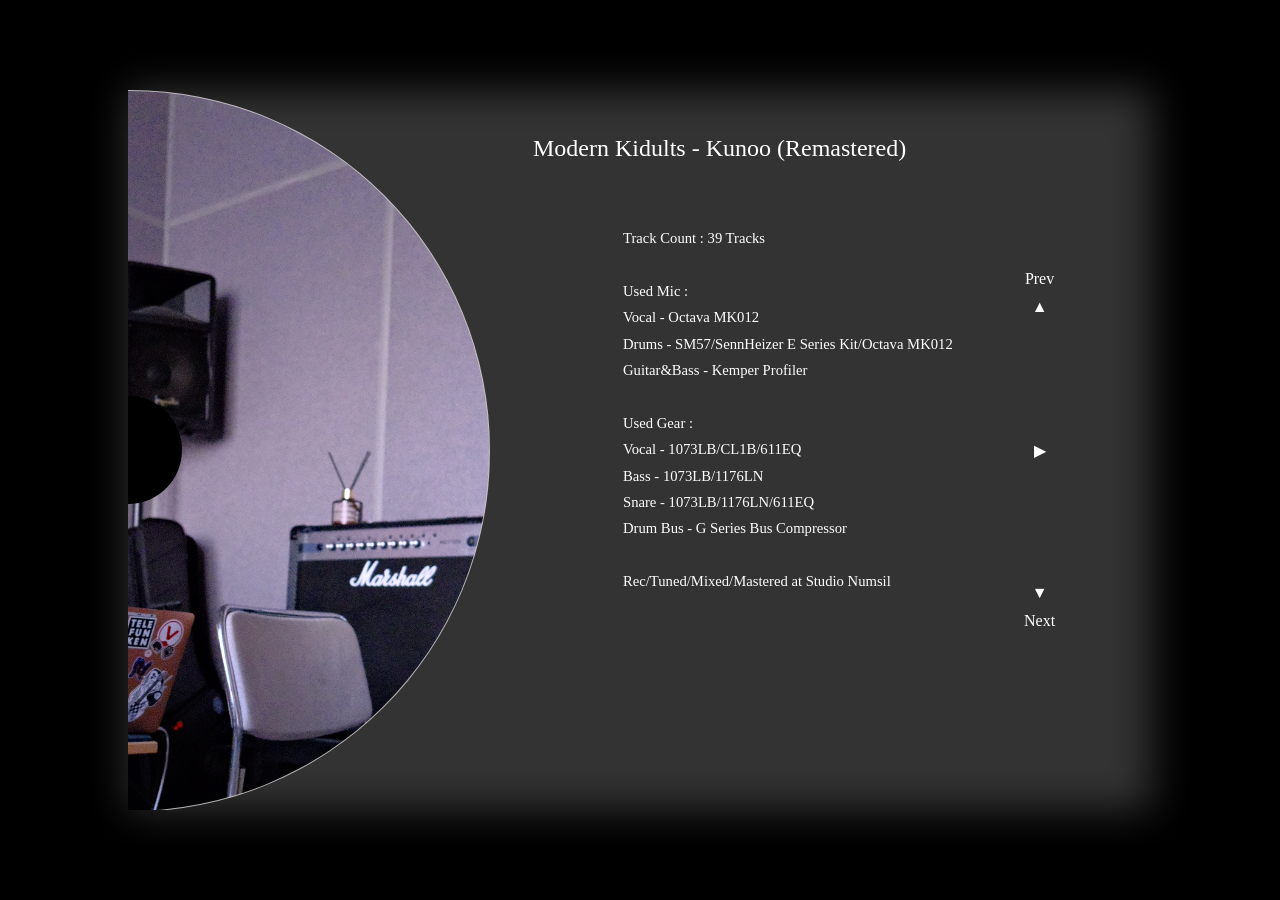
==== player/player.html @ be31c456 "Add files via upload" ====
<!DOCTYPE html>
<html lang="en">
<head>
    <meta charset="UTF-8">
    <meta name="viewport" content="width=device-width, initial-scale=1.0">
    <link rel="stylesheet" href="player.css">
    <title>NUMSIL DEMO PLAYER</title>
</head>
<body>
    <audio id="audioSource"></audio>
    <div class="playerBackground">
    
       

        <div class="playerBody">
            <div class="playerBlur"></div>
            <div class="playerLayout">
                <div class="rotateCD">
                </div>
                <div class="rotateCDShadow">
                </div>
                <div class="rotateCDdec">
                </div>
                <div class="rotateCDdecBlur">
                </div>
                <div class="songTitle">
                    
                </div>

                <div class="songCredit">
                    
                </div>

                <div class="buttonGroup">

                    <div class="prevbutton">
                        <div class="prevText">Prev</div>
                        <div class="prevLogo">▲</div>
                    </div>
                    <div class="pausebutton">▶</div>
                    <div class="nextbutton">
                        <div class="nextLogo">▼</div>
                        <div class="nextText">Next</div>
                    </div>

                </div>
                

            </div>
        </div>

        

    </div>

</body>

<script src="player.js">
    
</script>

</html>
---- player/player.css ----
@charset "UTF-8";

@media (max-width: 1050px) {

    body {

    margin: 0;
    padding: 0;
}

.playerBackground{

    color: white;
    font-size: 15pt;
    width: 100vw;
    height: 100vh;
    background-color: black;

    display: flex;
    flex-direction: column;
    justify-content: center;
    align-items: center;
}

.playerBody{
    width: 100vw;
    height: 100vh;
    position:relative;

    margin: 0;
    padding: 0;
}
.playerBlur {
    position: absolute;
    top: 0;
    left: 0;


    width: 100%;
    height: 100%;
    background-color: white;
    opacity: 20%;
    filter:blur(20px);

    display: flex;
    justify-content: center;
    align-items: center;

    z-index: 0;

}

.playerLayout {
    position:absolute;
    top:0;
    left: 0;
    width: 100%;
    height: 100%;

    width: 100%;
    height: 100%;
    filter:blur(0);
    opacity: 100%;

    font-weight: 200;

    
    z-index: 1;

    overflow: hidden;

    font-size: 12pt;
}

.rotateCD{

    top:-50vw;
    left: 0;
    position:absolute;
    height: 100vw;
    width: 100vw;
    border-radius: 50vw;

    border: solid rgba(204, 200, 200, 0.877) 1.5px;
    background-size: cover;

    animation: CDrotate linear 20s infinite;
    animation-play-state: paused;
    z-index: 1;
     
}
.rotateCDShadow{

    top:-50vw;
    left: 0;
    position:absolute;
    height: 100vw;
    width: 100vw;
    border-radius: 50vw;
    z-index: 0;
    box-shadow: 0 8px 20px rgba(0,0,0,0.25);
    
     
}

.rotateCDdec {
    top: -5vw;
    left: 45vw;

    position: absolute;
    height: 10vw;
    width: 10vw;
    
    
    background-color: black;

    border-radius: 10vw;
    z-index: 2;
}

.rotateCDdecBlur{
    top: -5vw;
    left: 45vw;

    position: absolute;
    height: 10vw;
    width: 10vw;
    
    
    background-color: white;

    filter:blur(27px);
    opacity: 70%;

    border-radius: 10vw;
    z-index: 3;
}

@keyframes CDrotate {
    0% {transform: rotate(0deg);}
    100% {transform: rotate(360deg);}
}

.songTitle {
    position: absolute;

    width: 80vw;
    top: 79vh;
    left: 10vw;

    font-size: 14pt;
    font-weight:500;

    text-align: center;
}

.songCredit {
    position: absolute;

    font-size: 9pt;
    text-align: center;
    width: 80vw;
    top: 55vw;
    left: 10vw;
    line-height: 1.7;
}

.buttonGroup{

    display: flex;
    flex-direction: row;
    align-items: center;
    justify-content: space-between;

    position: absolute;
    width: 60vw;

    top:90vh;
    left: 20vw;

}
.prevbutton{
   

    display: flex;
    justify-content: center;
    align-items: center;
    flex-direction: row;

    

}


.prevText{
    margin-right: 10px;
    font-weight: 400;
}
.nextText{
    margin-left:9px;
    font-weight: 400;
}
.pausebutton {
    display: flex;
    justify-content: center;
    align-items: center;
    flex-direction: column;
}

.nextbutton {
    display: flex;
    justify-content: center;
    align-items: center;
    flex-direction: row;

}


}

@media (min-width: 1050px) and (max-width:1200px) {

    body {

    margin: 0;
    padding: 0;
}

.playerBackground{

    color: white;
    font-size: 15pt;
    width: 100vw;
    height: 100vh;
    background-color: black;

    display: flex;
    flex-direction: column;
    justify-content: center;
    align-items: center;
}

.playerBody{
    width: 100vw;
    height: 100vh;
    position:relative;

    margin: 0;
    padding: 0;
}
.playerBlur {
    position: absolute;
    top: 0;
    left: 0;


    width: 100%;
    height: 100%;
    background-color: white;
    opacity: 20%;
    filter:blur(20px);

    display: flex;
    justify-content: center;
    align-items: center;

    z-index: 0;

}

.playerLayout {
    position:absolute;
    top:0;
    left: 0;
    width: 100%;
    height: 100%;

    width: 100%;
    height: 100%;
    filter:blur(0);
    opacity: 100%;

    font-weight: 200;

    
    z-index: 1;

    overflow: hidden;

    font-size: 12pt;
}

.rotateCD{

    top:0;
    left: -50vh;
    position:absolute;
    height: 100vh;
    width: 100vh;
    border-radius: 50vh;

    border: solid rgba(204, 200, 200, 0.877) 1.5px;
    background-size: cover;

    animation: CDrotate linear 20s infinite;
    animation-play-state: paused;

    cursor: pointer;
}

.rotateCDShadow{
    top:0;
    left: -50vh;
    position:absolute;
    height: 100vh;
    width: 100vh;
    border-radius: 50vh;

    box-shadow:0 8px 20px rgba(0,0,0,0.25);

}

.rotateCDdec {
    top: 43vh;
    left: -7vh;

    position: absolute;
    height: 14vh;
    width: 14vh;
    
    
    background-color: black;

    border-radius: 7vh;
}
.rotateCDdecBlur{
    top: 43vh;
    left: -7vh;

    position: absolute;
    height: 14vh;
    width: 14vh;
    
    
    background-color: white;

    filter:blur(80px);
    opacity: 70%;

    border-radius: 7vh;
}

@keyframes CDrotate {
    0% {transform: rotate(0deg);}
    100% {transform: rotate(360deg);}
}

.songTitle {
    position: absolute;
    top: 10vh;
    left: 50vh;

    font-size: 18pt;
    font-weight:500;
}

.songCredit {
    position: absolute;
    top: 27vh;
    left: 70vh;

    font-size: 11pt;
    line-height: 1.8;
}

.buttonGroup{

    display: flex;
    flex-direction: column;
    align-items: center;
    justify-content: space-between;

    position: absolute;
    height: 100vh;


    left: 90vw;

}
.prevbutton{
   

    display: flex;
    justify-content: center;
    align-items: center;
    flex-direction: column;

    padding-top: 20vh;
    cursor: pointer;
}

.prevText {
    margin-bottom: 10px;
    cursor: pointer;
}

.pausebutton {
    display: flex;
    justify-content: center;
    align-items: center;
    flex-direction: column;
    cursor: pointer;
}

.nextbutton {
    display: flex;
    justify-content: center;
    align-items: center;
    flex-direction: column;

    padding-bottom: 20vh;
    cursor: pointer;
}

.nextText {
    margin-top: 10px;
    cursor: pointer;
}

}

@media (min-width: 1200px){
body {

    margin: 0;
    padding: 0;
}

.playerBackground{

    color: white;
    font-size: 15pt;
    width: 100vw;
    height: 100vh;
    background-color: black;

    display: flex;
    flex-direction: column;
    justify-content: center;
    align-items: center;
}

.playerBody{
    width: 80vw;
    height: 80vh;
    position:relative;

    margin: 0;
    padding: 0;
}
.playerBlur {
    position: absolute;
    top: 0;
    left: 0;


    width: 100%;
    height: 100%;
    background-color: white;
    opacity: 20%;
    filter:blur(20px);

    display: flex;
    justify-content: center;
    align-items: center;

    z-index: 0;

}

.playerLayout {
    position:absolute;
    top:0;
    left: 0;
    width: 100%;
    height: 100%;

    width: 100%;
    height: 100%;
    filter:blur(0);
    opacity: 100%;

    font-weight: 200;

    
    z-index: 1;

    overflow: hidden;

    font-size: 12pt;
}

.rotateCD{

    top:0;
    left: -40vh;
    position:absolute;
    height: 80vh;
    width: 80vh;
    border-radius: 40vh;

    border: solid rgba(204, 200, 200, 0.877) 1.5px;
    background-size: cover;

    animation: CDrotate linear 20s infinite;
    animation-play-state: paused;
}

.rotateCDdec {
    top: 34vh;
    left: -6vh;

    position: absolute;
    height: 12vh;
    width: 12vh;
    
    
    background-color: black;

    border-radius: 6vh;
}

@keyframes CDrotate {
    0% {transform: rotate(0deg);}
    100% {transform: rotate(360deg);}
}

.songTitle {
    position: absolute;
    top: 5vh;
    left: 45vh;

    font-size: 18pt;
    font-weight:500;
}

.songCredit {
    position: absolute;
    top: 15vh;
    left: 55vh;
    width: 40vw;

    font-size: 11pt;
    line-height: 1.8;
}

.buttonGroup{

    display: flex;
    flex-direction: column;
    align-items: center;
    justify-content: space-between;

    position: absolute;
    height: 80vh;


    left: 70vw;

}
.prevbutton{
   

    display: flex;
    justify-content: center;
    align-items: center;
    flex-direction: column;

    padding-top: 20vh;
    cursor: pointer;
}

.prevText {
    margin-bottom: 10px;
    cursor: pointer;
}

.pausebutton {
    display: flex;
    justify-content: center;
    align-items: center;
    flex-direction: column;
    cursor: pointer;
}

.nextbutton {
    display: flex;
    justify-content: center;
    align-items: center;
    flex-direction: column;
    cursor: pointer;

    padding-bottom: 20vh;
}

.nextText {
    margin-top: 10px;
}



}
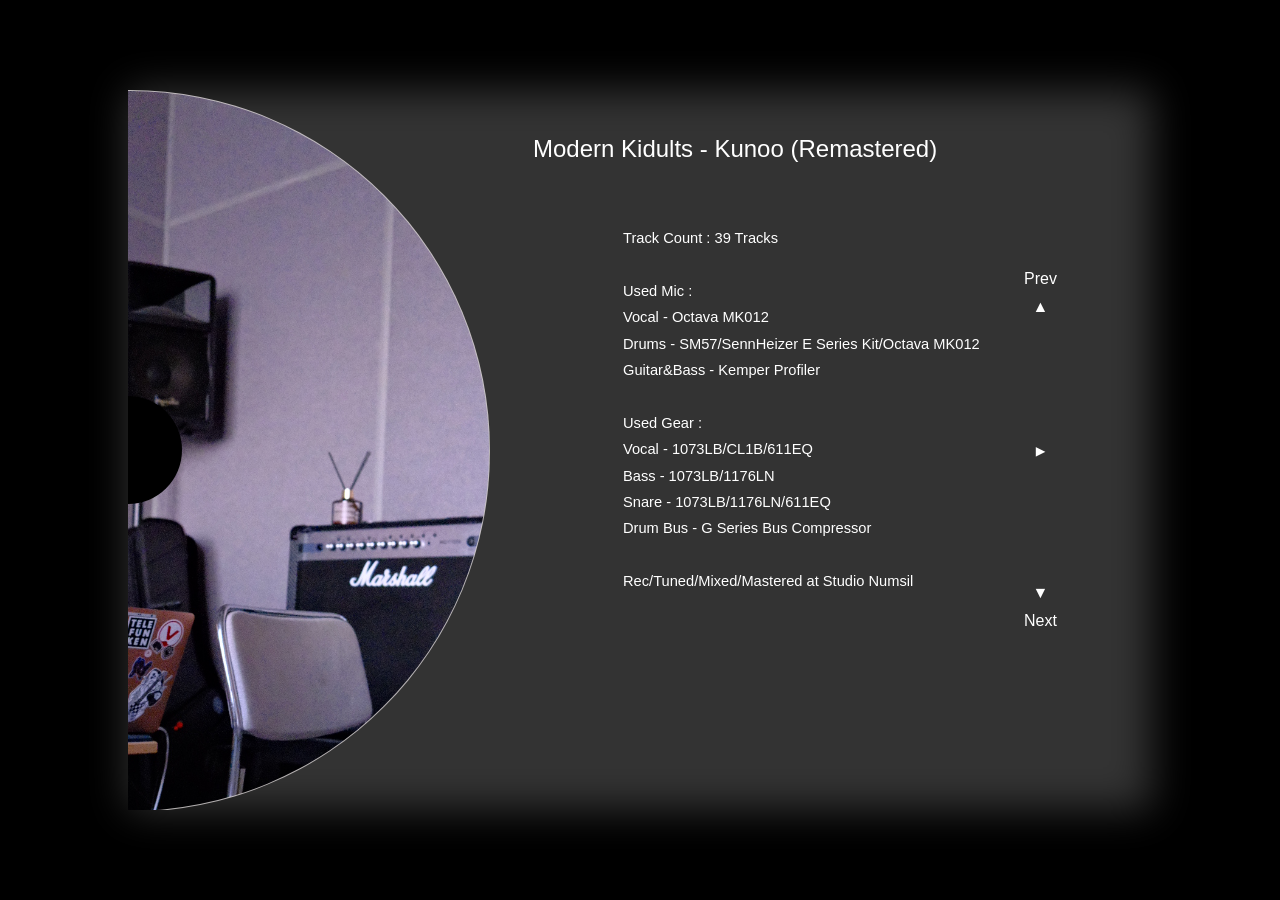
==== commit a2b54929: "Update player.html" ====
--- a/player/player.html
+++ b/player/player.html
@@ -3,6 +3,11 @@
 <head>
     <meta charset="UTF-8">
     <meta name="viewport" content="width=device-width, initial-scale=1.0">
+    <link rel="preconnect" href="https://fonts.googleapis.com">
+    <link rel="preconnect" href="https://fonts.gstatic.com" crossorigin>
+    <link href="https://fonts.googleapis.com/css2?family=Roboto:ital,wght@0,100..900;1,100..900&display=swap" rel="stylesheet">
+
+
     <link rel="stylesheet" href="player.css">
     <title>NUMSIL DEMO PLAYER</title>
 </head>
@@ -37,7 +42,7 @@
                         <div class="prevText">Prev</div>
                         <div class="prevLogo">▲</div>
                     </div>
-                    <div class="pausebutton">▶</div>
+                    <div class="pausebutton" style="font-family: monospace;">▶</div>
                     <div class="nextbutton">
                         <div class="nextLogo">▼</div>
                         <div class="nextText">Next</div>
@@ -59,4 +64,4 @@
     
 </script>
 
-</html>+</html>
--- a/player/player.css
+++ b/player/player.css
@@ -6,14 +6,21 @@
 
     margin: 0;
     padding: 0;
-}
+
+    font-family: "Roboto",sans-serif;
+    font-optical-sizing: auto;
+
+
+}
+
+
 
 .playerBackground{
 
     color: white;
     font-size: 15pt;
     width: 100vw;
-    height: 100vh;
+    height: calc(var(--fixed-vh) * 100);
     background-color: black;
 
     display: flex;
@@ -24,7 +31,7 @@
 
 .playerBody{
     width: 100vw;
-    height: 100vh;
+    height: calc(var(--fixed-vh) * 100);
     position:relative;
 
     margin: 0;
@@ -145,7 +152,7 @@
     position: absolute;
 
     width: 80vw;
-    top: 79vh;
+    top: calc(var(--fixed-vh) * 79);
     left: 10vw;
 
     font-size: 14pt;
@@ -175,7 +182,7 @@
     position: absolute;
     width: 60vw;
 
-    top:90vh;
+    top:calc(var(--fixed-vh) * 90);
     left: 20vw;
 
 }
@@ -224,6 +231,10 @@
 
     margin: 0;
     padding: 0;
+
+    font-family: "Roboto",sans-serif;
+    font-optical-sizing: auto;
+
 }
 
 .playerBackground{
@@ -434,6 +445,10 @@
 
     margin: 0;
     padding: 0;
+
+    font-family: "Roboto",sans-serif;
+    font-optical-sizing: auto;
+
 }
 
 .playerBackground{
@@ -609,4 +624,4 @@
 
 
 
-}+}
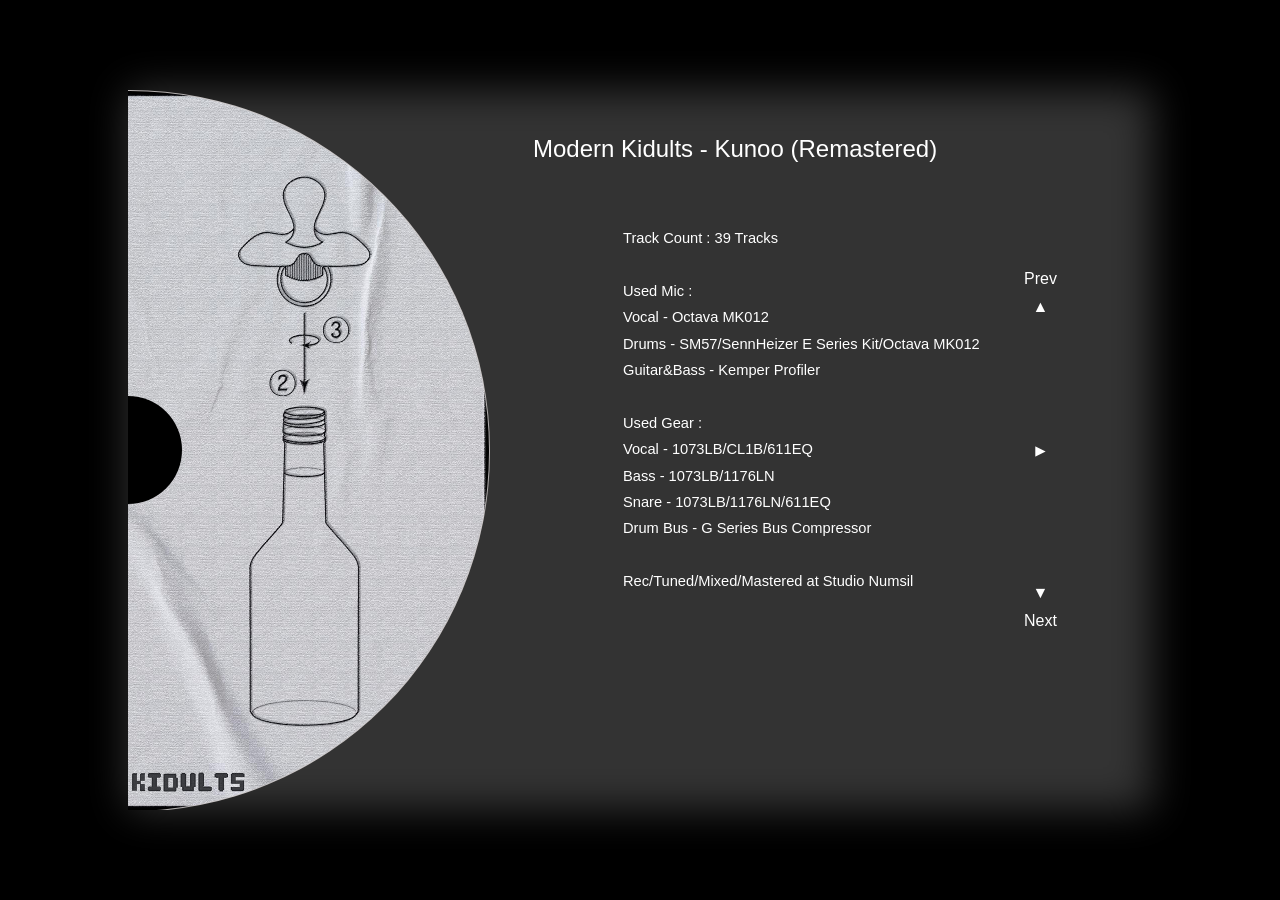
==== commit 8c8bb968: "Update player.html" ====
--- a/player/player.html
+++ b/player/player.html
@@ -42,7 +42,7 @@
                         <div class="prevText">Prev</div>
                         <div class="prevLogo">▲</div>
                     </div>
-                    <div class="pausebutton" style="font-family: monospace;">▶</div>
+                    <div class="pausebutton" style="font-family: monospace; font-size:13pt;">▶</div>
                     <div class="nextbutton">
                         <div class="nextLogo">▼</div>
                         <div class="nextText">Next</div>
@@ -65,3 +65,4 @@
 </script>
 
 </html>
+
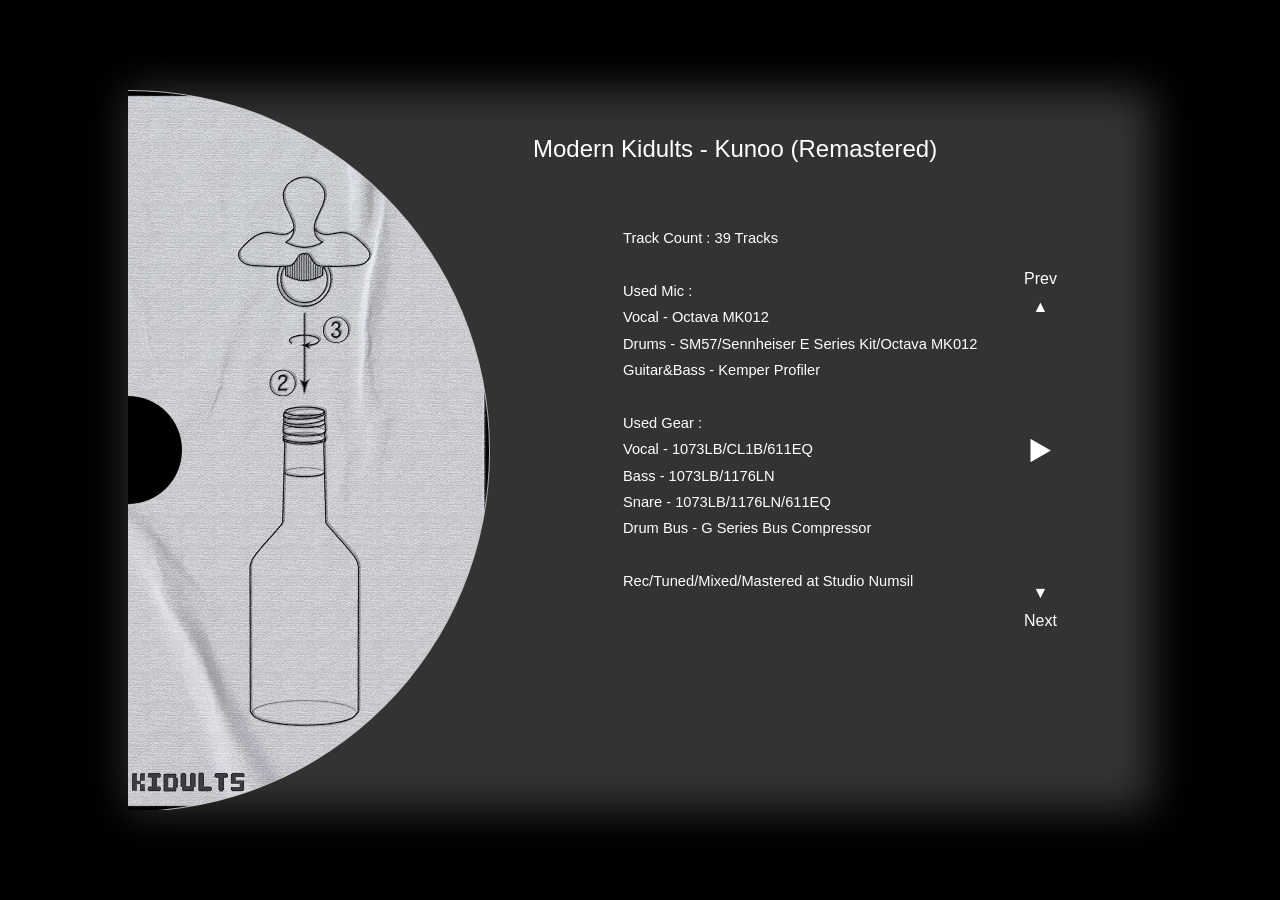
==== commit 86c08aab: "Update player.html" ====
--- a/player/player.html
+++ b/player/player.html
@@ -42,7 +42,9 @@
                         <div class="prevText">Prev</div>
                         <div class="prevLogo">▲</div>
                     </div>
-                    <div class="pausebutton" style="font-family: monospace; font-size:13pt;">▶</div>
+                    <div class="pausebutton" >
+                        <img src="PLAY.png" alt="">
+                    </div>
                     <div class="nextbutton">
                         <div class="nextLogo">▼</div>
                         <div class="nextText">Next</div>
@@ -65,4 +67,3 @@
 </script>
 
 </html>
-
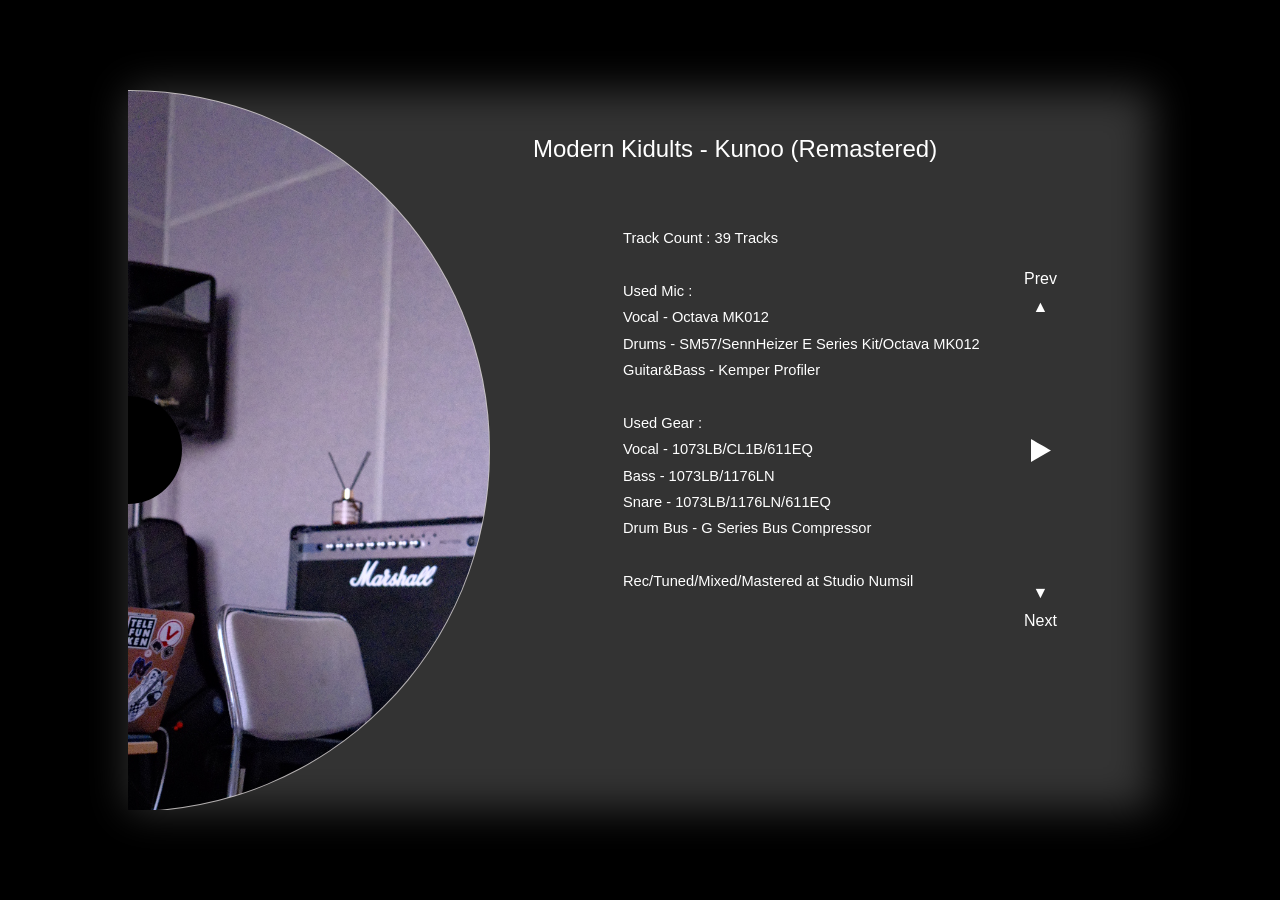
==== commit 1edc4042: "Update player.html" ====
--- a/player/player.html
+++ b/player/player.html
@@ -43,7 +43,7 @@
                         <div class="prevLogo">▲</div>
                     </div>
                     <div class="pausebutton" >
-                        <img src="PLAY.png" alt="">
+                        <img src="PLAY.svg" alt="">
                     </div>
                     <div class="nextbutton">
                         <div class="nextLogo">▼</div>
@@ -67,3 +67,4 @@
 </script>
 
 </html>
+
--- a/player/player.css
+++ b/player/player.css
@@ -212,6 +212,8 @@
     justify-content: center;
     align-items: center;
     flex-direction: column;
+
+    scale:0.8;
 }
 
 .nextbutton {
@@ -414,6 +416,10 @@
     margin-bottom: 10px;
     cursor: pointer;
 }
+.prevLogo{
+    font-style: monospace;
+    font-size: 12pt;
+}
 
 .pausebutton {
     display: flex;
@@ -421,6 +427,13 @@
     align-items: center;
     flex-direction: column;
     cursor: pointer;
+    
+    
+
+}
+.nextLogo{
+    font-style: monospace;
+    font-size: 12pt;
 }
 
 .nextbutton {
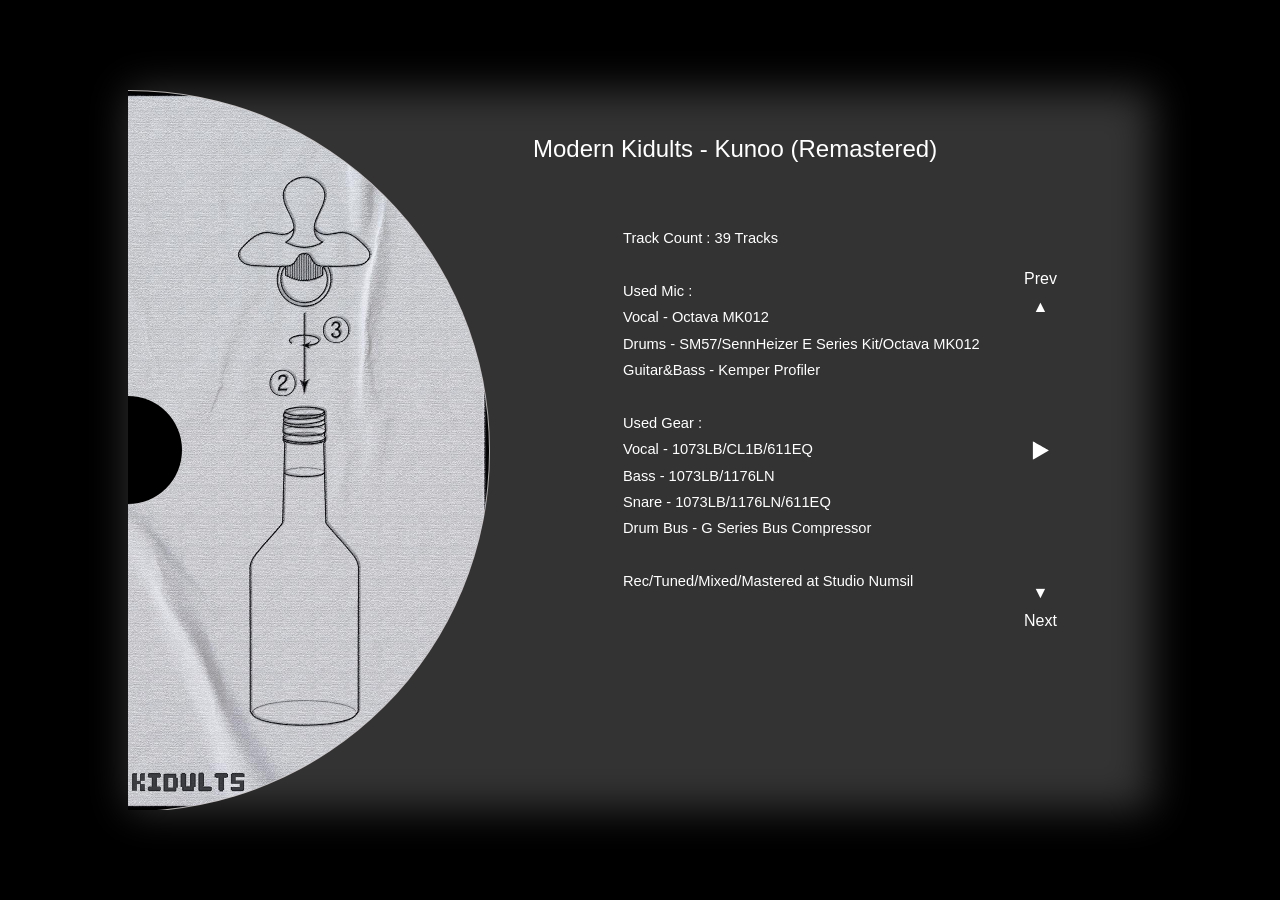
==== commit f349e2aa: "Update player.html" ====
--- a/player/player.html
+++ b/player/player.html
@@ -43,7 +43,7 @@
                         <div class="prevLogo">▲</div>
                     </div>
                     <div class="pausebutton" >
-                        <img src="PLAY.svg" alt="">
+                        
                     </div>
                     <div class="nextbutton">
                         <div class="nextLogo">▼</div>
@@ -67,4 +67,3 @@
 </script>
 
 </html>
-
--- a/player/player.css
+++ b/player/player.css
@@ -213,6 +213,11 @@
     align-items: center;
     flex-direction: column;
 
+    width:23px;
+    height: 23px;
+
+    background-image: url(PLAY.svg);
+
     scale:0.8;
 }
 
@@ -427,8 +432,13 @@
     align-items: center;
     flex-direction: column;
     cursor: pointer;
-    
-    
+
+    width:23px;
+    height: 23px;
+
+    background-image: url(PLAY.svg);
+
+    scale:0.8;    
 
 }
 .nextLogo{
@@ -619,6 +629,14 @@
     align-items: center;
     flex-direction: column;
     cursor: pointer;
+
+    width:23px;
+    height: 23px;
+
+    background-image: url(PLAY.svg);
+
+    scale:0.8;
+
 }
 
 .nextbutton {
